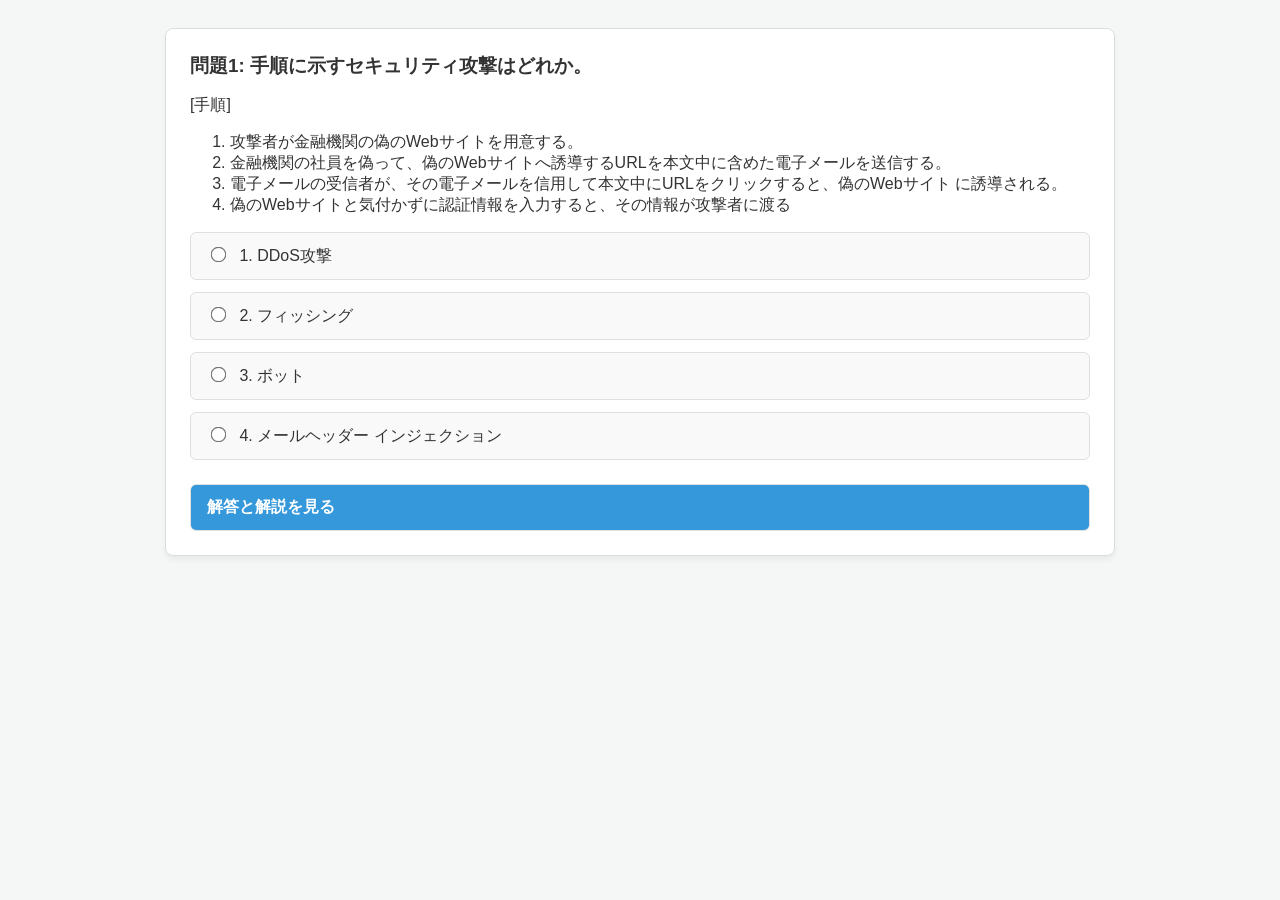
==== fe_proj/question01.html @ 73bcd49c "FIX question01の大枠の完成" ====
<!doctype html>
<html lang="ja">
    <head>
        <meta charset="UTF-8" />
        <title>基本情報 フィッシング練習問題</title>
        <link rel="stylesheet" href="style.css" />
    </head>
    <body>
        <div class="quiz-container">
            <h3 class="quiz-question">問題1: 手順に示すセキュリティ攻撃はどれか。</h3>
            
            
            <div>
				<p>[手順]</p>
				
				<ol>
					<li>攻撃者が金融機関の偽のWebサイトを用意する。</li>
					<li>金融機関の社員を偽って、偽のWebサイトへ誘導するURLを本文中に含めた電子メールを送信する。</li>
					<li>電子メールの受信者が、その電子メールを信用して本文中にURLをクリックすると、偽のWebサイト
					    に誘導される。</li>
					<li>偽のWebサイトと気付かずに認証情報を入力すると、その情報が攻撃者に渡る</li>
				</ol>
			</div>

            <form class="quiz-options">
                <label>
                    <input type="radio" name="q1" value="1" /> 1. DDoS攻撃
                </label>
                <label>
                    <input type="radio" name="q1" value="2" /> 2. フィッシング
                </label>
                <label>
                    <input type="radio" name="q1" value="3" /> 3. ボット
                </label>
                <label>
                    <input type="radio" name="q1" value="4" /> 4. メールヘッダー
                    インジェクション
                </label>
            </form>

            <details class="quiz-answer">
                <summary>解答と解説を見る</summary>
                <div class="answer-content">
                    <p class="correct-answer">
                        <strong>正解：2. フィッシング</strong>
                    </p>
                    <p class="explanation">
                        <strong>解説：</strong><br />
                        フィッシング(phishing)は、銀行やクレジットカード会社、ショッピングサイトなどの有名企業を装
                        ったメールを送付し、メール本文内のハイパーリングをクリックさせることで、本物そっくりな<b>偽のWebサイト</b>
                        に誘導し、設置してある入力フォームに入力した情報などの<b>個人情報</b>を<b>不正に搾取</b>する行為
                        です。<br>
                        <strong>1.DDoS攻撃 解説：</strong><br />
                        DDos攻撃とは、悪意を持った<b>第三者が複数のデバイス</b>を乗っ取り、標的のWebサイトやサーバーへ一斉に<b>大量のアクセスやデータ</b>を送りつける<bb>サイバー攻撃</b>です。<br>
                        <strong>3.ボット 解説：</strong><br />
                        ボットとは、</bb>自動化されたプログラム</b>（ボット）を用いてWebサイトの破壊、データの窃取、不正購入などを<b>大規模</b>かつ<b>高速</b>に行う攻撃のことです。<br>
                        <strong>4.メールヘッダーインジェクション 解説：</strong><br />
                        メールヘッダーインジェクションとは、Webサイトのお問い合わせフォームなどで入力された内容に、攻撃者が<b>「改行コード」</b>や<b>「不正なヘッダー情報」</b>を紛れ込ませることで、メールの送信処理を<b>意図的に操作</b>するサイバー攻撃です。
                        
                    </p>
                </div>
                <div>
					<a href="index.html">一覧に戻る</a>
				</div>
            </details>
        </div>
    </body>
</html>
---- fe_proj/style.css ----
/* 全体のフォント設定 */
body {
    font-family:
        "Helvetica Neue", Arial, "Hiragino Kaku Gothic ProN", "Hiragino Sans",
        Meiryo, sans-serif;
    color: #333;
    padding: 20px;
    background-color: #f4f7f6;
}

/* ▼修正：問題の枠組み */
.quiz-container {
    background-color: #ffffff;
    border: 1px solid #ddd;
    border-radius: 8px;
    padding: 24px;
    width: 90%; /* 画面の90%まで使用 */
    max-width: 900px; /* 600px → 1000px */
    margin: 0 auto 24px auto;
    box-shadow: 0 4px 6px rgba(0, 0, 0, 0.05);
}

/* ▼追加：問題タイトルとボタンを横並び */
.question-header {
    display: flex; /* 横並び */
    align-items: center; /* 縦位置中央 */
    justify-content: flex-start; /* 左右配置 */
    gap: 12px; /* 要素間余白 */
    margin-bottom: 20px;
}

/* ▼修正：問題文 */
.quiz-question {
    margin: 0;
}

/* ▼追加：ナビゲーションボタン */
.nav-btn {
    padding: 10px 16px;
    background-color: #3498db;
    color: white;
    border: none;
    border-radius: 6px;
    cursor: pointer;
    white-space: nowrap;
}

/* ▼追加：ホバー時 */
.nav-btn:hover {
    background-color: #2980b9;
}

/* 選択肢のレイアウト */
.quiz-options {
    display: flex;
    flex-direction: column;
    gap: 12px; /* 選択肢同士の隙間 */
    margin-bottom: 24px;
}

/* 選択肢のラベル（クリックしやすくする） */
.quiz-options label {
    display: block;
    padding: 12px 16px;
    background-color: #f9f9f9;
    border: 1px solid #e0e0e0;
    border-radius: 6px;
    cursor: pointer;
    transition: all 0.2s ease;
}

/* マウスを乗せた時の効果 */
.quiz-options label:hover {
    background-color: #eef5fa;
    border-color: #3498db;
}

/* ラジオボタン自体の余白調整 */
.quiz-options input[type="radio"] {
    margin-right: 10px;
    transform: scale(1.2); /* 少し大きくして押しやすく */
}

/* 解答・解説の開閉部分 */
.quiz-answer {
    background-color: #fcfcfc;
    border: 1px solid #e0e0e0;
    border-radius: 6px;
    overflow: hidden;
}

/* 「解答と解説を見る」のテキスト部分 */
.quiz-answer summary {
    padding: 12px 16px;
    font-weight: bold;
    color: #ffffff;
    background-color: #3498db;
    cursor: pointer;
    list-style: none; /* デフォルトの三角形を消す（一部ブラウザ用） */
}

/* デフォルトの三角形を消す（Safari等用） */
.quiz-answer summary::-webkit-details-marker {
    display: none;
}

/* 開いたときの解説の中身 */
.answer-content {
    padding: 16px;
    border-top: 1px solid #e0e0e0;
}

.correct-answer {
    color: #e74c3c;
    font-size: 1.1rem;
    margin-top: 0;
}

.explanation {
    margin-bottom: 0;
    line-height: 1.6;
}
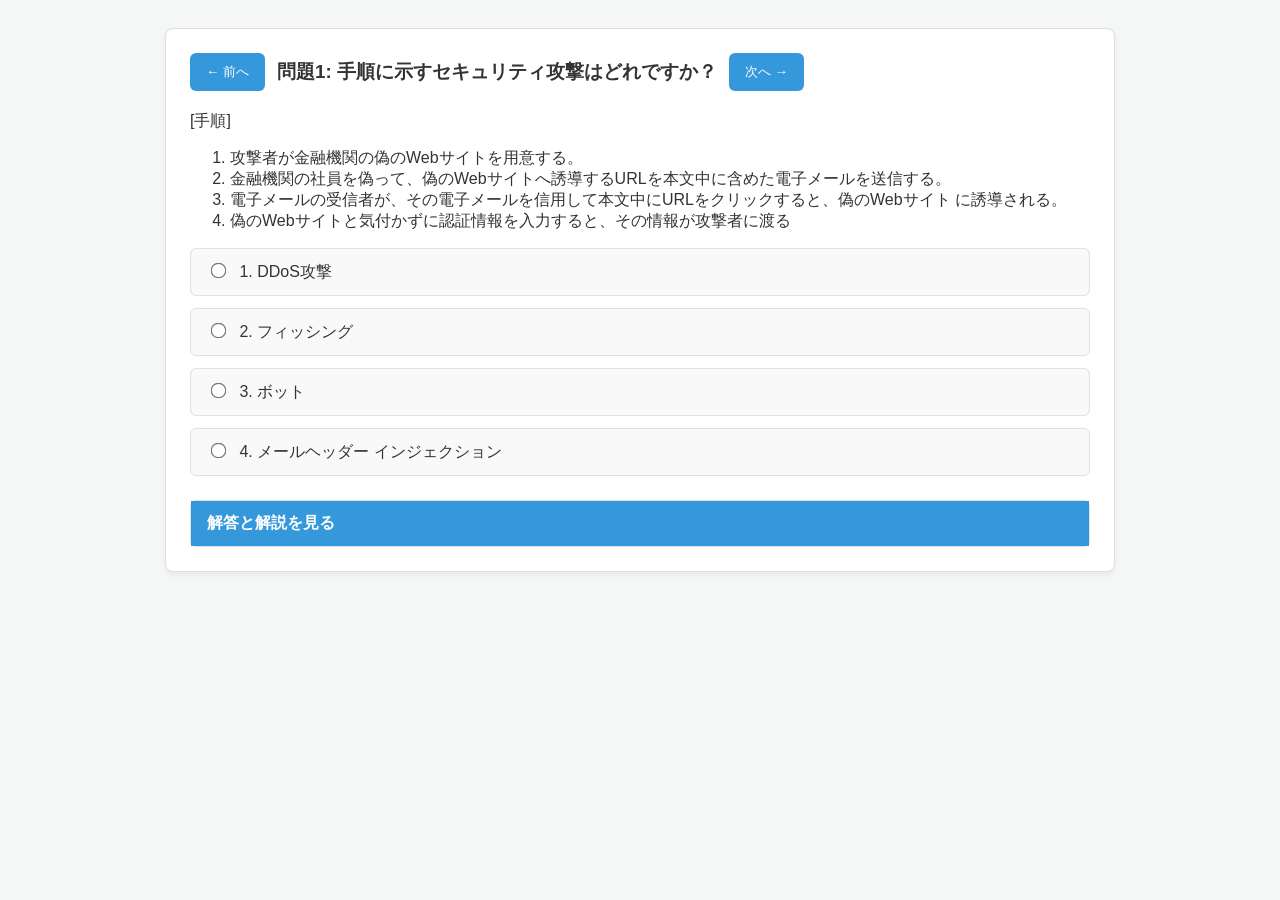
==== commit 202828fa: "様式を調整し統一" ====
--- a/fe_proj/question01.html
+++ b/fe_proj/question01.html
@@ -2,15 +2,38 @@
 <html lang="ja">
     <head>
         <meta charset="UTF-8" />
-        <title>基本情報 フィッシング練習問題</title>
+        <title>基本情報技術者 フィッシング練習問題</title>
         <link rel="stylesheet" href="style.css" />
     </head>
     <body>
         <div class="quiz-container">
-            <h3 class="quiz-question">問題1: 手順に示すセキュリティ攻撃はどれか。</h3>
-            
+			
+			<!-- ▼追加：問題ヘッダー -->
+			<div class="question-header">
+				
+				<!-- ▼追加：先頭ページボタン -->
+        		<button 
+        		 class="nav-btn prev-btn"
+        		 onclick="location.href='index.html'">
+            		← 前へ
+        		</button>
+
+        		<!-- ▼既存：問題文 -->	
+ 	       	    <h3 class="quiz-question">
+				問題1: 手順に示すセキュリティ攻撃はどれですか？
+				</h3>
+				
+				<!-- ▼追加：次の問題ボタン -->
+        		<button
+        		 class="nav-btn next-btn"
+        		 onclick="location.href='question02.html'">
+        		    次へ →
+        		</button>
+        		
+			</div>
             
             <div>
+				<!-- ▼既存：選択肢 -->
 				<p>[手順]</p>
 				
 				<ol>
@@ -21,7 +44,8 @@
 					<li>偽のWebサイトと気付かずに認証情報を入力すると、その情報が攻撃者に渡る</li>
 				</ol>
 			</div>
-
+			
+			<!-- ▼既存：選択肢 -->
             <form class="quiz-options">
                 <label>
                     <input type="radio" name="q1" value="1" /> 1. DDoS攻撃
@@ -39,29 +63,50 @@
             </form>
 
             <details class="quiz-answer">
+				<!-- ▼修正①：全体をdetailsで折りたたみ化（解説の開閉UI） -->
                 <summary>解答と解説を見る</summary>
-                <div class="answer-content">
-                    <p class="correct-answer">
-                        <strong>正解：2. フィッシング</strong>
-                    </p>
-                    <p class="explanation">
-                        <strong>解説：</strong><br />
-                        フィッシング(phishing)は、銀行やクレジットカード会社、ショッピングサイトなどの有名企業を装
-                        ったメールを送付し、メール本文内のハイパーリングをクリックさせることで、本物そっくりな<b>偽のWebサイト</b>
-                        に誘導し、設置してある入力フォームに入力した情報などの<b>個人情報</b>を<b>不正に搾取</b>する行為
-                        です。<br>
-                        <strong>1.DDoS攻撃 解説：</strong><br />
-                        DDos攻撃とは、悪意を持った<b>第三者が複数のデバイス</b>を乗っ取り、標的のWebサイトやサーバーへ一斉に<b>大量のアクセスやデータ</b>を送りつける<bb>サイバー攻撃</b>です。<br>
-                        <strong>3.ボット 解説：</strong><br />
-                        ボットとは、</bb>自動化されたプログラム</b>（ボット）を用いてWebサイトの破壊、データの窃取、不正購入などを<b>大規模</b>かつ<b>高速</b>に行う攻撃のことです。<br>
-                        <strong>4.メールヘッダーインジェクション 解説：</strong><br />
-                        メールヘッダーインジェクションとは、Webサイトのお問い合わせフォームなどで入力された内容に、攻撃者が<b>「改行コード」</b>や<b>「不正なヘッダー情報」</b>を紛れ込ませることで、メールの送信処理を<b>意図的に操作</b>するサイバー攻撃です。
+                
+                <!-- ▼修正②：正解と解説を分離して「ブロック化」 -->
+                <!-- ■ 正解ブロック（赤枠で強調） -->
+                <div class="answer-box correct-box">
+
+					<!-- ▼修正③：見出しを追加（構造を明確化） -->
+        			<div class="answer-title">正解：</div>
+        			
+        			    <!-- ▼修正④：本文を分離（視認性向上） -->
+        				<div class="answer-text">
+            			2. フィッシング
+        				</div>
+        				
+        			</div>
+
+                    <!-- ■ 解説ブロック（青枠で強調） -->
+    				<div class="answer-box explanation-box">
+						
+        				<!-- ▼修正⑤：見出し追加（正解と区別） -->
+        				<div class="answer-title">解説：</div>
+        				
+        				    <!-- ▼修正⑥：長文を整理（読みやすさ改善） -->
+        					<div class="answer-text">
+								
+                        	フィッシング(phishing)は、銀行やクレジットカード会社、ショッピングサイトなどの有名企業を装
+                        	ったメールを送付し、メール本文内のハイパーリングをクリックさせることで、本物そっくりな<b>偽のWebサイト</b>
+                        	に誘導し、設置してある入力フォームに入力した情報などの<b>個人情報</b>を<b>不正に搾取</b>する行為
+                        	です。<br>
+                        	<strong>1.DDoS攻撃 解説：</strong><br />
+                       		DDos攻撃とは、悪意を持った<b>第三者が複数のデバイス</b>を乗っ取り、標的のWebサイトやサーバーへ一斉に<b>大量のアクセスやデータ</b>を送りつける<bb>サイバー攻撃</b>です。<br>
+                        	<strong>3.ボット 解説：</strong><br />
+                        	ボットとは、</bb>自動化されたプログラム</b>（ボット）を用いてWebサイトの破壊、データの窃取、不正購入などを<b>大規模</b>かつ<b>高速</b>に行う攻撃のことです。<br>
+                        	<strong>4.メールヘッダーインジェクション 解説：</strong><br />
+                        	メールヘッダーインジェクションとは、Webサイトのお問い合わせフォームなどで入力された内容に、攻撃者が<b>「改行コード」</b>や<b>「不正なヘッダー情報」</b>を紛れ込ませることで、メールの送信処理を<b>意図的に操作</b>するサイバー攻撃です。
                         
-                    </p>
-                </div>
+                    	</div>
+                	</div>
+                	
                 <div>
 					<a href="index.html">一覧に戻る</a>
 				</div>
+				
             </details>
         </div>
     </body>
--- a/fe_proj/style.css
+++ b/fe_proj/style.css
@@ -6,6 +6,10 @@
     color: #333;
     padding: 20px;
     background-color: #f4f7f6;
+}
+
+html {
+    overflow-y: scroll;
 }
 
 /* ▼修正：問題の枠組み */
@@ -86,7 +90,7 @@
     background-color: #fcfcfc;
     border: 1px solid #e0e0e0;
     border-radius: 6px;
-    overflow: hidden;
+/*    overflow: hidden;*/
 }
 
 /* 「解答と解説を見る」のテキスト部分 */
@@ -110,6 +114,7 @@
     border-top: 1px solid #e0e0e0;
 }
 
+/*
 .correct-answer {
     color: #e74c3c;
     font-size: 1.1rem;
@@ -120,3 +125,41 @@
     margin-bottom: 0;
     line-height: 1.6;
 }
+*/
+
+/* ▼追加：正解・解説をブロック化するための共通枠 */
+.answer-box {
+    margin-top: 12px;
+    padding: 12px 16px;
+    border-radius: 6px;
+    border: 1px solid #ddd;
+    background: #fff;
+}
+
+/* ▼追加：正解を強調表示（赤ライン） */
+.correct-box {
+    border-left: 6px solid #e74c3c;
+}
+
+/* ▼追加：正解文を赤字＋少し大きく表示 */
+.correct-box .answer-text {
+    color: #e74c3c;
+    font-size: 1.1rem;
+    font-weight: bold;
+}
+
+/* ▼追加：解説を区別表示（青ライン） */
+.explanation-box {
+    border-left: 6px solid #3498db;
+}
+
+/* ▼追加：見出し（正解・解説ラベル） */
+.answer-title {
+    font-weight: bold;
+    margin-bottom: 6px;
+}
+
+/* ▼追加：本文の読みやすさ改善 */
+.answer-text {
+    line-height: 1.6;
+}
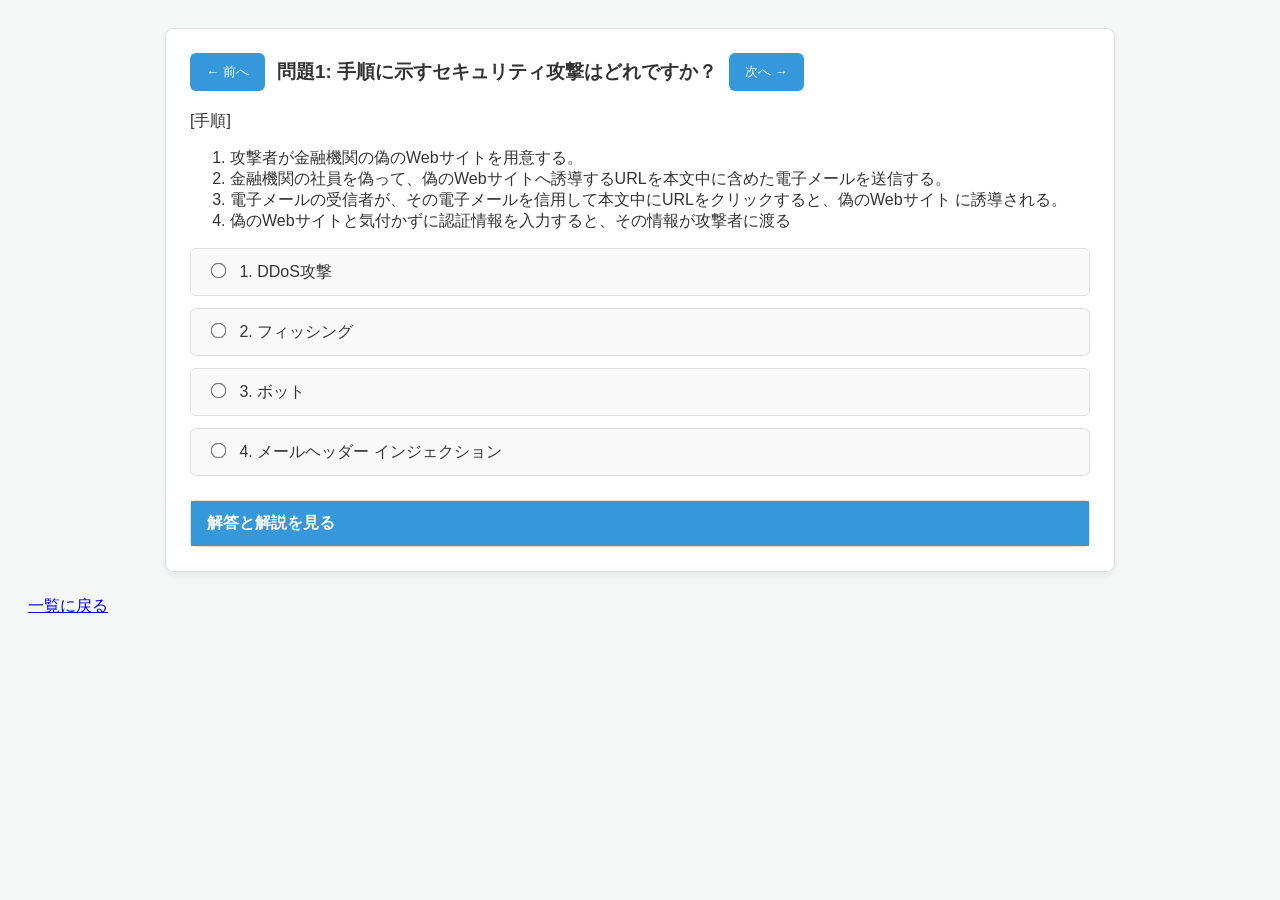
==== commit 2439e84c: "Fix：全体の構成を統一" ====
--- a/fe_proj/question01.html
+++ b/fe_proj/question01.html
@@ -102,12 +102,12 @@
                         
                     	</div>
                 	</div>
-                	
-                <div>
-					<a href="index.html">一覧に戻る</a>
-				</div>
-				
             </details>
         </div>
+        
+		 <div>
+			<a href="index.html">一覧に戻る</a>
+		</div>       
+
     </body>
 </html>
